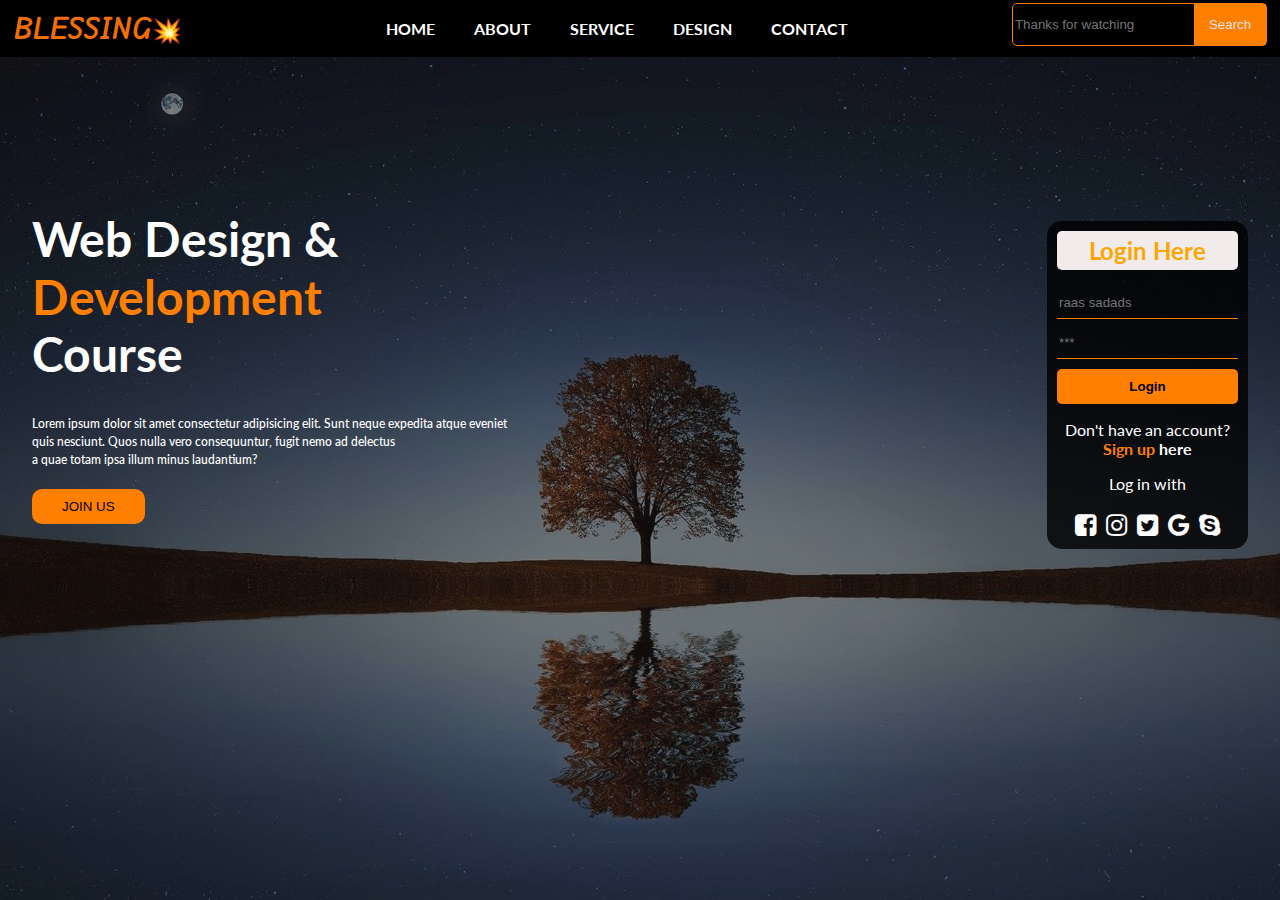
==== index.html @ 3dfd5731 "Add files via upload" ====
<!DOCTYPE html>
<html lang="en">
  <head>
    <meta charset="UTF-8" />
    <meta name="viewport" content="width=device-width, initial-scale=1.0" />
    <title>Web Design & Development Course</title>
    <link rel="stylesheet" href="section1.css" />
    <link
      href="https://fonts.googleapis.com/css2?family=Edu+AU+VIC+WA+NT+Hand:wght@400..700&family=Lato:ital,wght@0,100;0,300;0,400;0,700;0,900;1,100;1,300;1,400;1,700;1,900&display=swap"
      rel="stylesheet"
    />
    <link
      href="https://fonts.googleapis.com/css2?family=Edu+AU+VIC+WA+NT+Hand:wght@400..700&display=swap"
      rel="stylesheet"
    />
    <link
      rel="stylesheet"
      href="https://cdnjs.cloudflare.com/ajax/libs/font-awesome/4.7.0/css/font-awesome.min.css"
    />
  </head>
  <body>
    <div class="container">
      <header>
        <nav>
          <div class="logo">
            <div class="logo">BLESSING💥</div>
          </div>
          <ul class="navbar">
            <li><a href="#">HOME</a></li>
            <li><a href="#">ABOUT</a></li>
            <li>
              <a href="#">SERVICE</a>
              <ul class="dropdown">
                <li><a href="#">HTML CLASS</a></li>
                <li><a href="#">CSS CLASS</a></li>
                <li><a href="#">JAVASCRIPT CLASS</a></li>
              </ul>
            </li>
            <li><a href="#">DESIGN</a></li>
            <li><a href="#">CONTACT</a></li>
          </ul>
          <div class="search-bar">
            <input type="text" placeholder="Thanks for watching" />
            <button>Search</button>
          </div>
          <label for="menu-bar" class="menu-bar">☰</label>
        </nav>
      </header>
      <!-- Overlay -->
      <div id="overlay" class="overlay">
        <div class="overlay-content">
          <span class="closebtn" id="closeOverlay">&times;</span>
          <ul class="navbar-overlay">
            <li><a href="#">HOME</a></li>
            <li><a href="#">ABOUT</a></li>
            <li>
              <a href="#">SERVICE</a>
              <ul class="dropdown">
                <li><a href="#">HTML CLASS</a></li>
                <li><a href="#">CSS CLASS</a></li>
                <li><a href="#">JAVASCRIPT CLASS</a></li>
              </ul>
            </li>
            <li><a href="#">DESIGN</a></li>
            <li><a href="#">CONTACT</a></li>
          </ul>
        </div>
      </div>

      <main>
        <section class="hero">
          <div class="content">
            <h1>
              Web Design & <br />
              <span class="text-span">Development</span><br />
              Course
            </h1>
            <p>
              Lorem ipsum dolor sit amet consectetur adipisicing elit. Sunt
              neque expedita atque eveniet <br />quis nesciunt. Quos nulla vero
              consequuntur, fugit nemo ad delectus <br />a quae totam ipsa illum
              minus laudantium?
            </p>
            <button class="join-btn">JOIN US</button>
          </div>


          
          <div class="login-form">
            <h2>Login Here</h2>
            <form id="loginForm">
              <input type="text" id="loginUsername" placeholder="raas sadads" />
              <p id="userNameErrorMessage">Username not valid!!</p>
              <input
                type="password"
                id="loginPassword"
                placeholder="***"
              />
              <p id="passwordErrorMessage">Password not valid!!</p>
              <button type="submit" id="loginbtn"><b>Login</b></button>
            </form>
            <p class="account-text">
              Don't have an account?<br />
              <a href="signup.html"><span class="signup">Sign up</span> here</a>
            </p>
            <p class="login">Log in with</p>
            <div class="social-icons">
              <a href="#"
                ><i class="fa fa-facebook-square" aria-hidden="true"></i
              ></a>
              <a href="#"><i class="fa fa-instagram" aria-hidden="true"></i></a>
              <a href="#"
                ><i class="fa fa-twitter-square" aria-hidden="true"></i
              ></a>
              <a href="#"><i class="fa fa-google" aria-hidden="true"></i></a>
              <a href="#"><i class="fa fa-skype" aria-hidden="true"></i></a>
            </div>
          </div>
        </section>
      </main>
    </div>

    <script src="script.js"></script>
  </body>
</html>
---- section1.css ----
/* Global Reset */
* {
  ::after*,
  ::before* {
    margin: 0;
    padding: 0;
  }
}

/* styles.css */
body {
  box-sizing: border-box;
  padding: 0;
  margin: 0;
  font-family: Arial, sans-serif;
  width: 100%;
  max-width: 100%;
  height: 100%;
  max-height: 100%;
  font-family: "Lato", sans-serif;
}

.container {
  padding: 0px;
  /* margin: 0% auto; */
  justify-content: center;
  align-items: center;
  width: 100%;
  max-width: 100%;

  height: 100%;

  background-image: linear-gradient(
      to bottom,
      rgba(17, 17, 17, 0.5),
      rgba(17, 17, 17, 0.5)
    ),
    url("/wall.jpg");
  background-position: center;
  background-size: cover;
  background-repeat: no-repeat;
  height: 900px;
}
main {
  width: 100%;
  /* height: 100vh; */
}
header {
  /* padding: 10px 20px; */
  display: flex;
  justify-content: space-between;
  align-items: center;
  background-color: #000;
}

nav {
  display: flex;
  justify-content: space-between;
  padding: 0.2rem 0.8rem;
  width: 100%;
}
.logo {
  white-space: nowrap;
  display: flex;
  align-items: center;
  justify-content: center;
  font-size: 24px;
  font-weight: 700;
  color: #f06f04;
  font-family: "Edu AU VIC WA NT Hand", cursive;
}
.menu-bar {
  font-size: 24px;
  font-weight: bold;
  color: #ff7f00;
}

.navbar {
  list-style: none;
  display: flex;
  gap: 20px;
}

.navbar li {
  position: relative;
}

.navbar a {
  color: #fff;
  text-decoration: none;
  padding: 0px 0.6rem;
}
.menu-bar {
  display: none;
}

.dropdown {
  display: none;
  position: absolute;
  background: #333;
  top: 30px;
  left: 0;
  min-width: 100px;
  list-style: none;
  border-radius: 10px;
}

.dropdown li {
  margin: 0;
}

.dropdown a {
  display: block;
  font-size: 10px;
}

.navbar li:hover .dropdown {
  display: block;
}

.search-bar {
  display: flex;
  height: 41px;
  align-items: center;
  justify-content: center;

  border-radius: 5px;
  border: 1px solid #ff7f00;
}

.search-bar input {
  width: 100%;
  background-color: transparent;
  border: none;
  outline: none;
}

.search-bar button {
  padding: 5px 15px;
  background: #ff7f00;
  height: 41px;
  align-items: center;
  justify-content: center;

  border: none;
  color: #e5e2e2;
  cursor: pointer;
}

.hero {
  display: flex;
  justify-content: space-between;
  align-items: center;
  /* padding: 20px 60px; */
  padding: 2rem;
  margin-top: 4rem;
}

.content {
  max-width: 60%;
}
.text-span {
  color: #ff7f00;
}

.content h1 {
  font-size: 48px;
  line-height: 1.2;
  color: #ffff;
}

.content p {
  margin: 20px 0;
  line-height: 1.5;
  color: #ffff;
  font-size: 12px;
  font-weight: 500;
}

.join-btn {
  padding: 10px 20px;
  background: #ff7f00;
  border: none;
  color: black;
  cursor: pointer;
  padding: 10px 30px;
  border-radius: 10px;
}

.login-form {
  margin-top: 4.2rem;
  background: rgba(0, 0, 0, 0.8);
  /* margin-top: 70px; */
  /* background-image: linear-gradient(
      to bottom,
      rgba(255, 123, 0, 0.5),
      rgba(0, 123, 255, 0.5)
    ),
    url("asset/juji.jpeg");
  background-position: center;
  background-size: cover;
  background-repeat: no-repeat; */
  padding: 10px;
  border-radius: 15px;
  max-width: 200px;
}

.login-form h2 {
  margin-top: 0;
  text-align: center;
  padding: 5px 0px;
  background-color: #f1ebeb;
  color: orange;
  border-radius: 5px;
}

.login-form input {
  display: block;
  width: 98%;
  line-height: 2;
  margin: 10px 0px;
  border: transparent;
  background-color: transparent;
  outline: none;
  color: white;
  border-bottom: 0.5px solid #ff7f00;
}

input ::placeholder {
  color: white;
}

.login-form button {
  padding: 10px;
  background: #ff7f00;
  border: none;
  color: black;
  cursor: pointer;
  width: 100%;
  border-radius: 5px;
}
.account-text {
  text-align: center;
  color: #fff;
}
span {
  color: #ff7f00;
  margin-top: 1.2rem;
}
a {
  color: #fff;
  text-decoration: none;
  font-weight: 700;
}
.login {
  text-align: center;
  color: #fff;
}
.social-icons {
  display: flex;
  gap: 10px;
  font-size: 25px;
  justify-content: center;
  align-items: center;
}

.social-icons a img {
  width: 30px;
  height: 30px;
}
#userNameErrorMessage,
#passwordErrorMessage,
#userNameError,
#emailError,
#password1Error,
#password2Error {
  display: none;
  color: red;
  font-size: small;
}

.signup-form {
  background: rgba(0, 0, 0, 0.8);
  padding: 20px;
  border-radius: 10px;
  max-width: 300px;
  margin: auto;
  background-image: linear-gradient(
      to bottom,
      rgba(255, 123, 0, 0.5),
      rgba(0, 123, 255, 0.5)
    ),
    url("asset/juji.jpeg");
  background-position: center;
  background-size: cover;
  background-repeat: no-repeat;
  margin-top: 3.5rem;
}
/* Overlay styling */
.overlay {
  height: 100%;
  width: 100%;
  display: none;
  position: fixed;
  z-index: 1;
  top: 0;
  left: 0;
  background-color: rgba(145, 142, 142, 0.2); /* Semi-transparent background */
  backdrop-filter: blur(5px);
}
.signup:hover{
  background-color: transparent;
  border: 2px dashed white;

}
#loginbtn:hover{
  background-color: transparent;
  border: 2px dashed white;

}
.navbar a:hover {
  border-bottom:3px solid #e5e2e2;
}


.overlay-content {
  position: relative;
  top: 25%;
  width: 100%;
  text-align: center;
  margin-top: 30px;
}

.overlay-content ul {
  list-style: none;
  padding: 0;
}

.overlay-content ul li {
  padding: 10px 0;
}
.overlay li:hover .dropdown {
  display: block;
}

.overlay-content ul li a {
  color: #000;
  font-size: 23px;
  text-decoration: none;
  display: block;
}

.overlay-content ul li a:hover,
.overlay-content ul li a:focus {
  color: #f1f1f1;
}

.closebtn {
  position: absolute;
  top: -180px;
  bottom: 300px;
  right: 45px;
  font-size: 60px;
  color: white;
}

.closebtn:hover,
.closebtn:focus {
  color: #f1f1f1;
  text-decoration: none;
  cursor: pointer;
}

/* Small devices (portrait tablets and large phones, 600px and up) */
@media (min-width: 1500px ) and (max-width: 2540px) {
  nav{
    width: 100%;
    padding: 0px 300px;
  }
  .hero{
    padding: 0px 250px;
    padding-right: 500px;
    font-size: 20px;
  }
  .login-form{
    width: 50%;
    font-size: 25px;
  }
}
@media (max-width: 785px) {
  .overlay-content ul li a {
    font-size: 20px;
    font-weight: 500;
  }
  .overlay li:hover .dropdown {
    display: block;
  }

  .dropdown {
    display: none;
    position: absolute;
    background: #333;
    top: 0;
    left: 0;
    min-width: 60px;
    list-style: none;
    border-radius: 10px;
  }
header{
  width: 98%;
  font-size: 9px;
}
  .search-bar {
    display: block;
    width: 200px;
    display: flex;
  }
}

/* Responsive Styles */

@media (max-width: 645px) {
  .hero {
    flex-direction: column;
    text-align: center;
  }

  .content {
    max-width: 100%;
  }

  .login-form {
    margin-top: 20px;
  }

  .navbar {
    display: none;
    flex-direction: column;
    gap: 0;
    position: absolute;
    top: 50px;
    right: 20px;
    width: 200px;
    border-radius: 10px;
  }

  .navbar a {
    padding: 10px;
    text-align: right;
  }

  .overlay li:hover .dropdown {
    display: block;
    font-size: 5px;
  }

  .menu-bar {
    display: block;
    cursor: pointer;
  }

  .search-bar {
    display: none;
  }
}

@media (max-width: 350px) {
  .content h1 {
    font-size: 25px;
  }
  .content h1 {
    font-size: 15px;
  }
  .container{
    height: 740px;
  }
}

@media (max-width: 640px) {
 main{
  height: 1900px;
 }
}
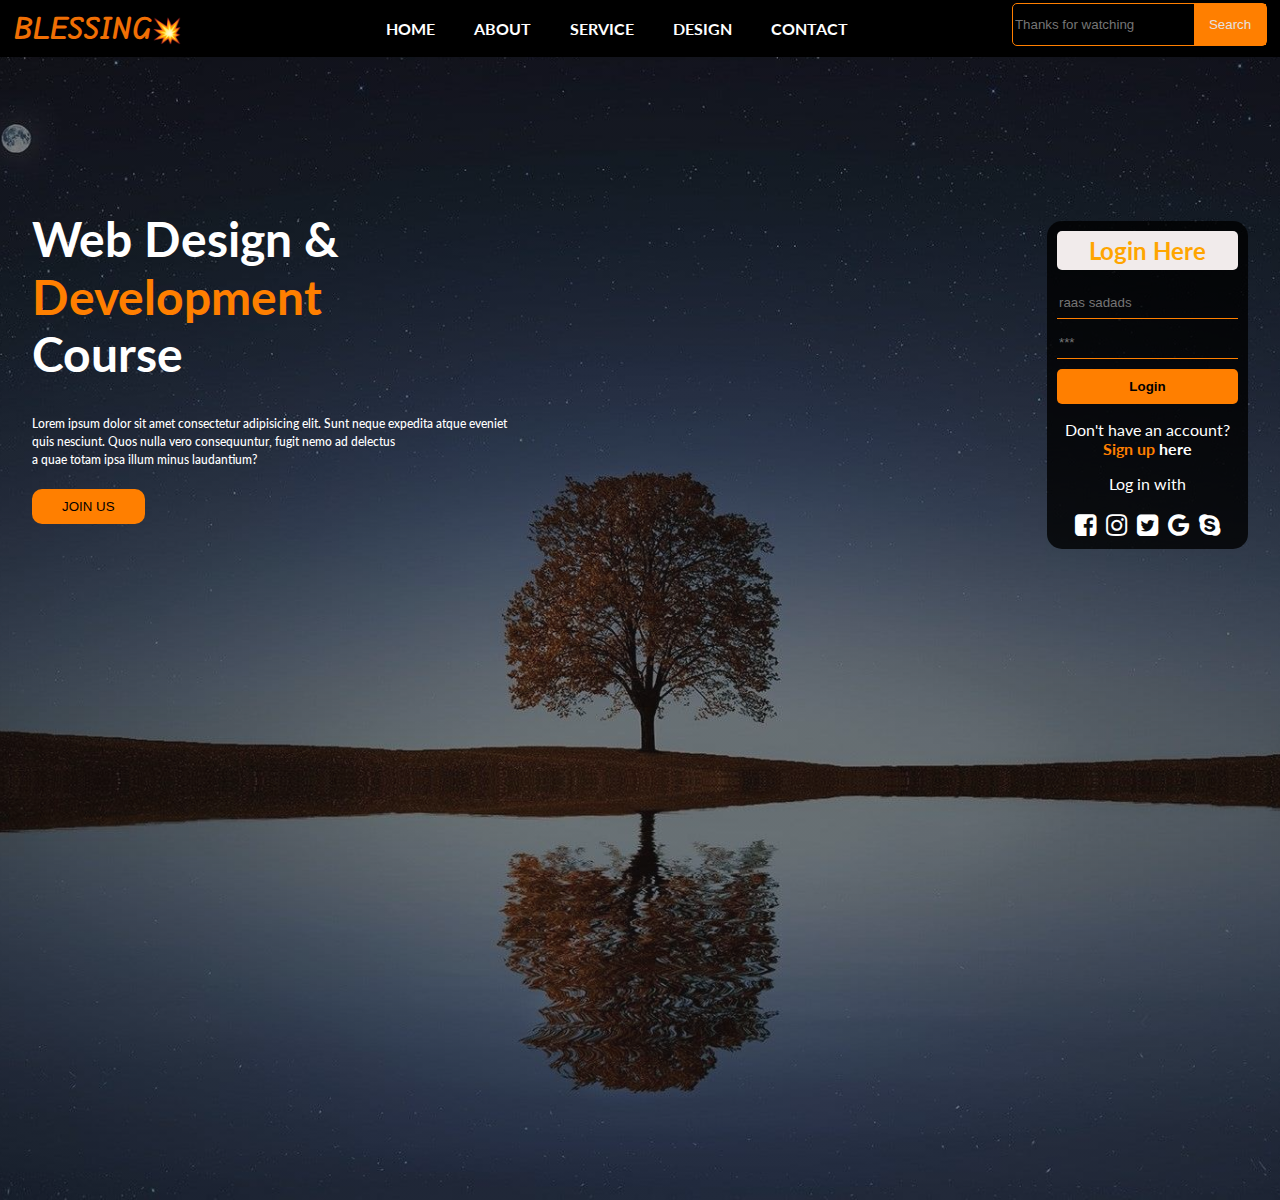
==== commit da180a9e: "Add files via upload" ====
--- a/index.html
+++ b/index.html
@@ -46,6 +46,7 @@
           <label for="menu-bar" class="menu-bar">☰</label>
         </nav>
       </header>
+      
       <!-- Overlay -->
       <div id="overlay" class="overlay">
         <div class="overlay-content">
@@ -85,7 +86,7 @@
           </div>
 
 
-          
+
           <div class="login-form">
             <h2>Login Here</h2>
             <form id="loginForm">
--- a/section1.css
+++ b/section1.css
@@ -35,11 +35,11 @@
       rgba(17, 17, 17, 0.5),
       rgba(17, 17, 17, 0.5)
     ),
-    url("/wall.jpg");
+    url("wall.jpg");
   background-position: center;
   background-size: cover;
   background-repeat: no-repeat;
-  height: 900px;
+  height: 1200px;
 }
 main {
   width: 100%;
@@ -158,6 +158,7 @@
 
 .content {
   max-width: 60%;
+  
 }
 .text-span {
   color: #ff7f00;
@@ -290,7 +291,7 @@
       rgba(255, 123, 0, 0.5),
       rgba(0, 123, 255, 0.5)
     ),
-    url("asset/juji.jpeg");
+    url("/wall.jpg");
   background-position: center;
   background-size: cover;
   background-repeat: no-repeat;
@@ -415,6 +416,9 @@
     width: 200px;
     display: flex;
   }
+  .content{
+    margin-top:-100px ;
+  }
 }
 
 /* Responsive Styles */
